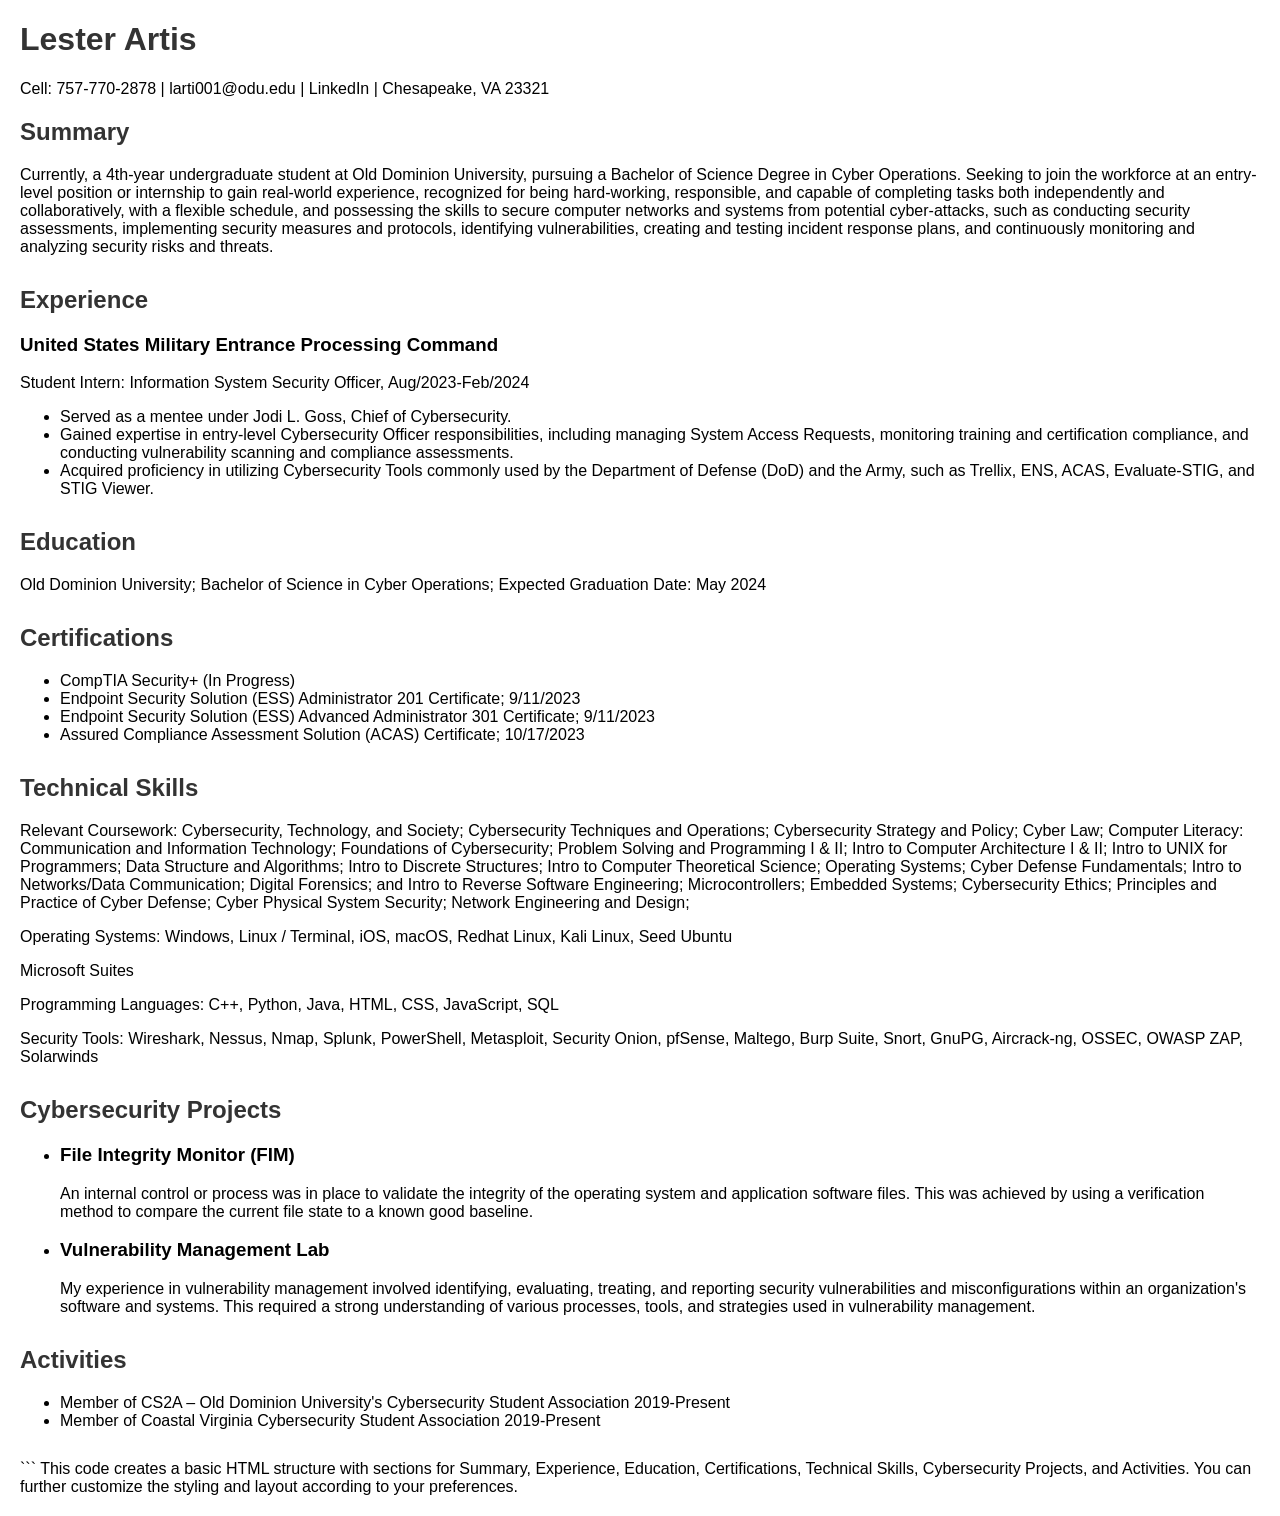
==== calude.html @ d3857e26 "Initial Commit" ====
<!DOCTYPE html>
<html>
<head>
    <title>Lester Artis - E-Portfolio</title>
    <style>
        body {
            font-family: Arial, sans-serif;
            margin: 20px;
        }
        h1, h2 {
            color: #333;
        }
        section {
            margin-bottom: 30px;
        }
    </style>
    <link rel='styles.css'
</head>
<body>
    <header>
        <h1>Lester Artis</h1>
        <p>Cell: 757-770-2878 | larti001@odu.edu | LinkedIn | Chesapeake, VA 23321</p>
    </header>

    <section>
        <h2>Summary</h2>
        <p>Currently, a 4th-year undergraduate student at Old Dominion University, pursuing a Bachelor of Science Degree in Cyber Operations. Seeking to join the workforce at an entry-level position or internship to gain real-world experience, recognized for being hard-working, responsible, and capable of completing tasks both independently and collaboratively, with a flexible schedule, and possessing the skills to secure computer networks and systems from potential cyber-attacks, such as conducting security assessments, implementing security measures and protocols, identifying vulnerabilities, creating and testing incident response plans, and continuously monitoring and analyzing security risks and threats.</p>
    </section>

    <section>
        <h2>Experience</h2>
        <h3>United States Military Entrance Processing Command</h3>
        <p>Student Intern: Information System Security Officer, Aug/2023-Feb/2024</p>
        <ul>
            <li>Served as a mentee under Jodi L. Goss, Chief of Cybersecurity.</li>
            <li>Gained expertise in entry-level Cybersecurity Officer responsibilities, including managing System Access Requests, monitoring training and certification compliance, and conducting vulnerability scanning and compliance assessments.</li>
            <li>Acquired proficiency in utilizing Cybersecurity Tools commonly used by the Department of Defense (DoD) and the Army, such as Trellix, ENS, ACAS, Evaluate-STIG, and STIG Viewer.</li>
            <!-- Add more experience details as needed -->
        </ul>
    </section>

    <section>
        <h2>Education</h2>
        <p>Old Dominion University; Bachelor of Science in Cyber Operations; Expected Graduation Date: May 2024</p>
    </section>

    <section>
        <h2>Certifications</h2>
        <ul>
            <li>CompTIA Security+ (In Progress)</li>
            <li>Endpoint Security Solution (ESS) Administrator 201 Certificate; 9/11/2023</li>
            <li>Endpoint Security Solution (ESS) Advanced Administrator 301 Certificate; 9/11/2023</li>
            <li>Assured Compliance Assessment Solution (ACAS) Certificate; 10/17/2023</li>
        </ul>
    </section>

    <section>
        <h2>Technical Skills</h2>
        <p>Relevant Coursework: Cybersecurity, Technology, and Society; Cybersecurity Techniques and Operations; Cybersecurity Strategy and Policy; Cyber Law; Computer Literacy: Communication and Information Technology; Foundations of Cybersecurity; Problem Solving and Programming I & II; Intro to Computer Architecture I & II; Intro to UNIX for Programmers; Data Structure and Algorithms; Intro to Discrete Structures; Intro to Computer Theoretical Science; Operating Systems; Cyber Defense Fundamentals; Intro to Networks/Data Communication; Digital Forensics; and Intro to Reverse Software Engineering; Microcontrollers; Embedded Systems; Cybersecurity Ethics; Principles and Practice of Cyber Defense; Cyber Physical System Security; Network Engineering and Design;</p>

        <p>Operating Systems: Windows, Linux / Terminal, iOS, macOS, Redhat Linux, Kali Linux, Seed Ubuntu</p>
        <p>Microsoft Suites</p>
        <p>Programming Languages: C++, Python, Java, HTML, CSS, JavaScript, SQL</p>
        <p>Security Tools: Wireshark, Nessus, Nmap, Splunk, PowerShell, Metasploit, Security Onion, pfSense, Maltego, Burp Suite, Snort, GnuPG, Aircrack-ng, OSSEC, OWASP ZAP, Solarwinds</p>
        <!-- Add more technical skills as needed -->
    </section>

    <section>
        <h2>Cybersecurity Projects</h2>
        <ul>
            <li>
                <h3>File Integrity Monitor (FIM)</h3>
                <p>An internal control or process was in place to validate the integrity of the operating system and application software files. This was achieved by using a verification method to compare the current file state to a known good baseline.</p>
            </li>
            <li>
                <h3>Vulnerability Management Lab</h3>
                <p>My experience in vulnerability management involved identifying, evaluating, treating, and reporting security vulnerabilities and misconfigurations within an organization's software and systems. This required a strong understanding of various processes, tools, and strategies used in vulnerability management.</p>
            </li>
            <!-- Add more project details as needed -->
        </ul>
    </section>

    <section>
        <h2>Activities</h2>
        <ul>
            <li>Member of CS2A – Old Dominion University's Cybersecurity Student Association 2019-Present</li>
            <li>Member of Coastal Virginia Cybersecurity Student Association 2019-Present</li>
        </ul>
    </section>
</body>
</html>
```

This code creates a basic HTML structure with sections for Summary, Experience, Education, Certifications, Technical Skills, Cybersecurity Projects, and Activities. You can further customize the styling and layout according to your preferences.
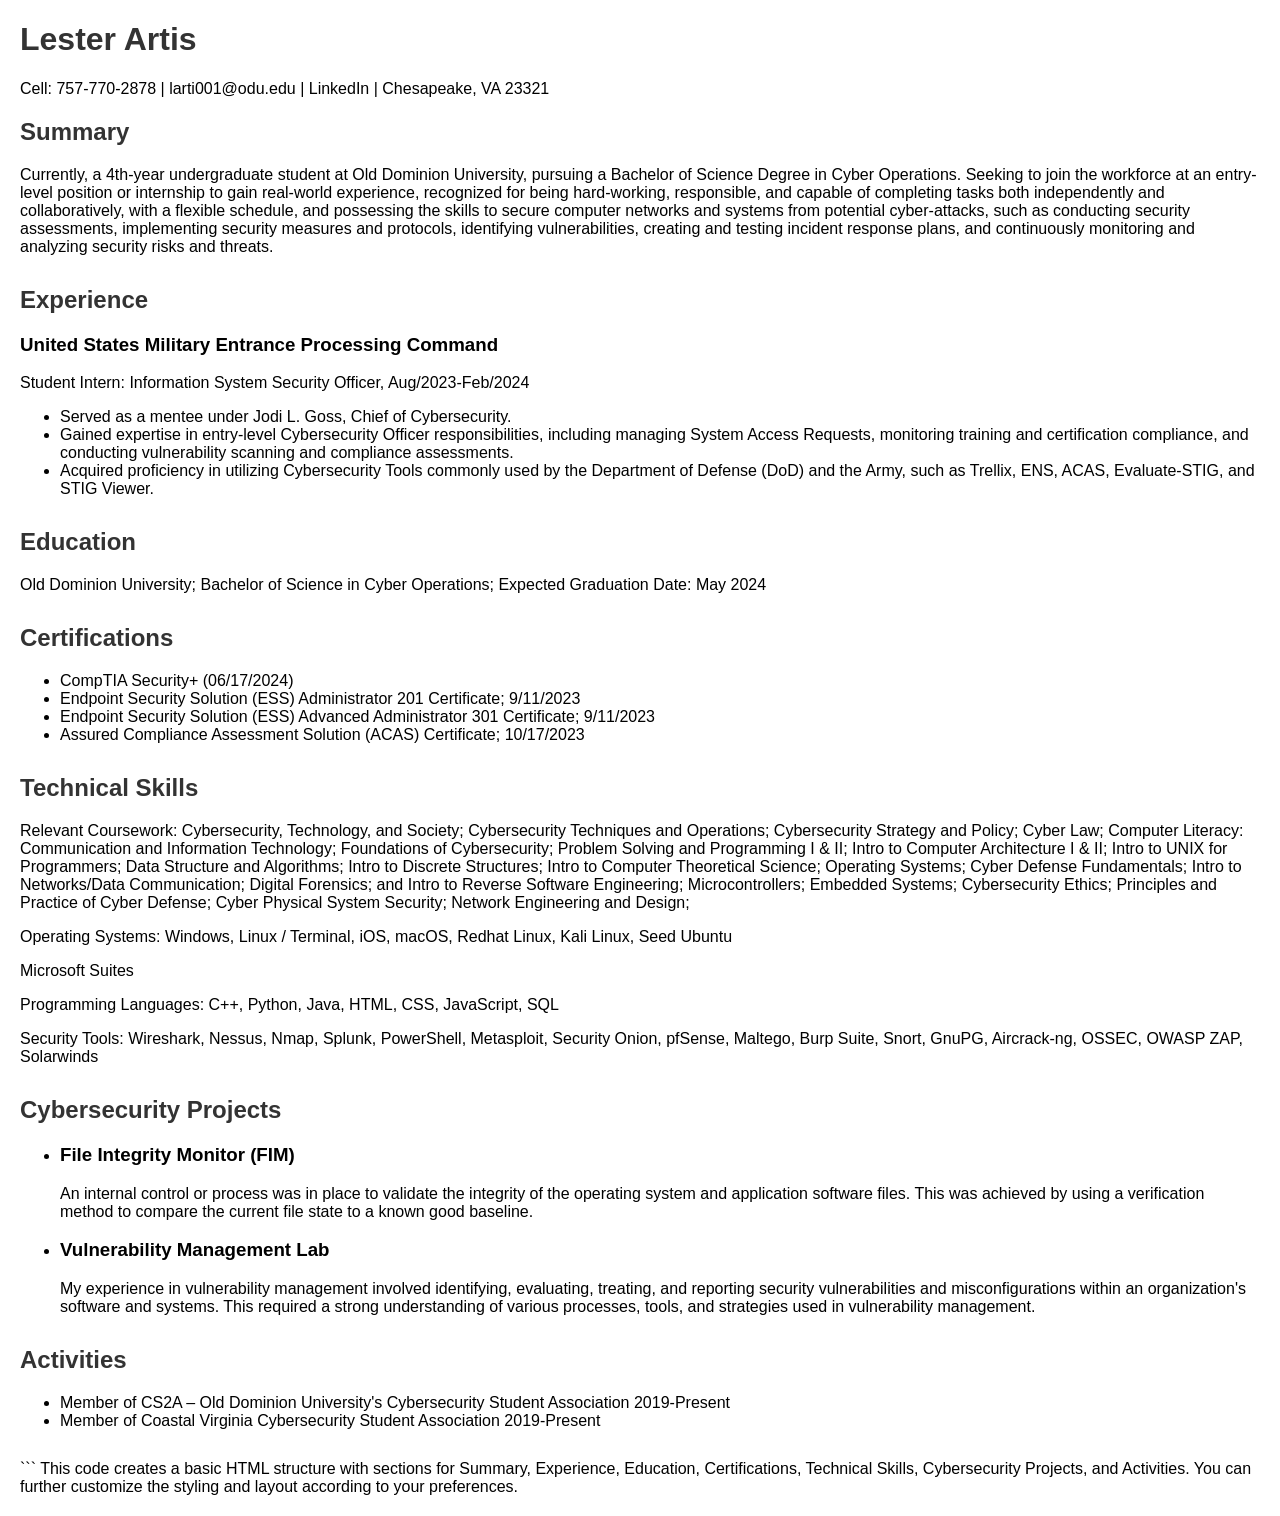
==== commit d818a18f: "Update calude.html" ====
--- a/calude.html
+++ b/calude.html
@@ -47,7 +47,7 @@
     <section>
         <h2>Certifications</h2>
         <ul>
-            <li>CompTIA Security+ (In Progress)</li>
+            <li>CompTIA Security+ (06/17/2024)</li>
             <li>Endpoint Security Solution (ESS) Administrator 201 Certificate; 9/11/2023</li>
             <li>Endpoint Security Solution (ESS) Advanced Administrator 301 Certificate; 9/11/2023</li>
             <li>Assured Compliance Assessment Solution (ACAS) Certificate; 10/17/2023</li>
@@ -91,4 +91,4 @@
 </html>
 ```
 
-This code creates a basic HTML structure with sections for Summary, Experience, Education, Certifications, Technical Skills, Cybersecurity Projects, and Activities. You can further customize the styling and layout according to your preferences.+This code creates a basic HTML structure with sections for Summary, Experience, Education, Certifications, Technical Skills, Cybersecurity Projects, and Activities. You can further customize the styling and layout according to your preferences.
